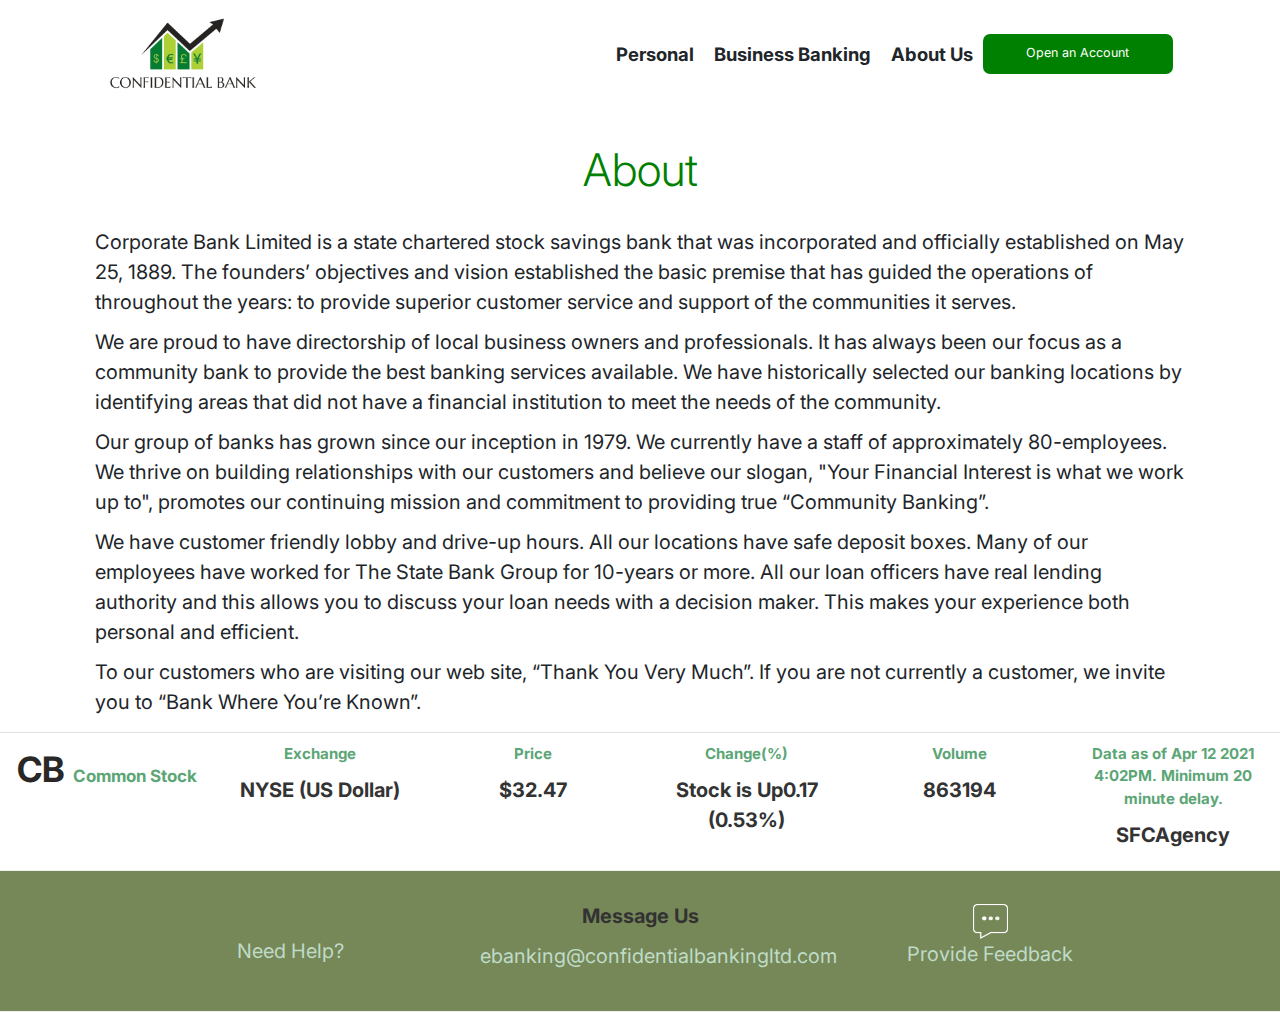
==== about.html @ 0e789600 "++" ====
<html lang="en">

<head>
    <meta charset="utf-8">
    <meta name="viewport" content="width=device-width, initial-scale=1">
    <title>Confidential Bank</title>
    <!-- bootstrap css files here -->
    <link rel="stylesheet" href="https://stackpath.bootstrapcdn.com/bootstrap/5.0.0-alpha2/css/bootstrap.min.css">
    <!-- Optional theme -->
    <link rel="icon" href="images/brandlogo.jpg">
    <link rel="preconnect" href="https://fonts.gstatic.com">
    <link href="https://fonts.googleapis.com/css2?family=Inter:wght@100;300;400;700;800&display=swap" rel="stylesheet">
    <link rel="stylesheet" href="https://unpkg.com/aos@next/dist/aos.css" />
    <link rel="stylesheet" href="stylesheet/index.css">
</head>

<body>
    <div class="container">
        <div class="row">
            <header>
                <nav class="navbar navbar-expand-lg justify-content-between py-4 navbar-light px-md-5">
                    <a class="navbar-brand brand-logo" href="#">
                        <img src="public/images/brandlogo.jpg" class="img-fluid">
                    </a>
                    <div class="justify-content-end d-md-flex">
                        <button class="navbar-toggler" type="button" data-toggle="collapse" data-target="#navbarSupportedContent" aria-controls="navbarSupportedContent" aria-expanded="false" aria-label="Toggle navigation">
                            <span class="navbar-toggler-icon"></span>
                          </button>

                        <div class="justify-content-end collapse navbar-collapse" id="navbarSupportedContent">
                            <ul class="navbar-nav desktop-navbar">
                                <li class="nav-item px-3">
                                    <a href="/personal.html"><b>Personal</b></a>
                                </li>
                                <li class="nav-item px-3">
                                    <a href="/business.html"><b>Business Banking</b></a>
                                </li>
                                <li class="nav-item px-3">
                                    <a href="/about.html"><b>About Us</b></a></a>
                                </li>
                            </ul>
                        </div>
                        <a href="#" class="btn btn-info btn-lg btn-account" data-toggle="modal" data-target="#myModal">Open an Account</a>
                    </div>
                </nav>
            </header>
        </div>
    </div>
    <div class="modal fade" id="myModal" role="dialog">
        <div class="modal-dialog">
            <div class="modal-content">
                <div class="modal-header">
                    <button type="button" class="close" data-dismiss="modal">×</button>
                    <h4 class="modal-title">If You Want to Open an Account, You’re in the Right Place</h4>
                </div>
                <div class="modal-body">
                    <p>Here, you’ll find everything you need, whether you want to spend easily, make saving a habit, grow investments, open a credit card, borrow for a large expense or take advantage of home equity.</p>
                    <h3 class="text-center"><a href="getstarted.html" style="background:green; border-radius:7px; padding:7px 15px 7px 15px; color:#fff;">Get Started</a></h3>
                </div>
                <div class="modal-footer">
                    <button type="button" class="btn btn-default" data-dismiss="modal">Close</button>
                </div>
            </div>
        </div>
    </div>
    <div class="container mt-5 py-2 px-4">
        <h1 class="text-center font-weight-bolder text-lg display-2" style="color:green;">About </h1>
        <div class="about-writeups mt-5">
            <div class="writeup-one">
                <p class="px-3">
                    Corporate Bank Limited is a state chartered stock savings bank that was incorporated and officially established on May 25, 1889. The founders’ objectives and vision established the basic premise that has guided the operations of throughout the years:
                    to provide superior customer service and support of the communities it serves.
                </p>
                <p class="px-3">
                    We are proud to have directorship of local business owners and professionals. It has always been our focus as a community bank to provide the best banking services available. We have historically selected our banking locations by identifying areas that
                    did not have a financial institution to meet the needs of the community.
                </p>
            </div>
            <div class="writeup-two">
                <p class="px-3">
                    Our group of banks has grown since our inception in 1979. We currently have a staff of approximately 80-employees. We thrive on building relationships with our customers and believe our slogan, "Your Financial Interest is what we work up to", promotes
                    our continuing mission and commitment to providing true “Community Banking”.
                </p>
                <p class="px-3">
                    We have customer friendly lobby and drive-up hours. All our locations have safe deposit boxes. Many of our employees have worked for The State Bank Group for 10-years or more. All our loan officers have real lending authority and this allows you to discuss
                    your loan needs with a decision maker. This makes your experience both personal and efficient.
                </p>
            </div>
            <div class="writeup-three">
                <p class="px-3">
                    To our customers who are visiting our web site, “Thank You Very Much”. If you are not currently a customer, we invite you to “Bank Where You’re Known”.
                </p>
            </div>
        </div>
    </div>
    <div class="row exchange-and-stock-section">
        <div class="d-block d-md-flex border-top">
            <div class="col-lg-2 border-left p-3" style="border-color: #EDEDED;">
                <p class="text-center">
                    <span class="lead" style="color:#2A2826; font-size:35px; font-weight:bold;">
                        CB
                        <span style="font-size:17px; color:#5CA676;
                        line-height:5px;">Common Stock</span>
                    </span>
                </p>
            </div>
            <div class="col-lg-2 border-left p-3" style="border-color: #EDEDED;">
                <p class="text-center"><span class="lead eas-lead">Exchange</span></p>
                <p class="text-center eas-sublead">NYSE (US Dollar)</p>
            </div>
            <div class="col-lg-2 border-left p-3" style="border-color: #EDEDED;">
                <p class="text-center"><span class="lead eas-lead"> Price</span></p>
                <p class="text-center eas-sublead">$32.47</p>
            </div>
            <div class="col-lg-2 border-left p-3" style="border-color: #EDEDED;">
                <p class="text-center"><span class="lead eas-lead">Change(%)</span></p>
                <p class="text-center eas-sublead">Stock is Up0.17 (0.53%)</p>
            </div>
            <div class="col-lg-2 border-left p-3" style="border-color: #EDEDED;">
                <p class="text-center"><span class="lead eas-lead">Volume</span></p>
                <p class="text-center eas-sublead">863194</p>
            </div>
            <div class="col-lg-2 border-left p-3">
                <p class="text-center"><span class="lead eas-lead">Data as of Apr 12 2021 4:02PM. Minimum 20 minute delay.</span></p>
                <p class="text-center eas-sublead">SFCAgency</p>
            </div>
        </div>
    </div>
    <div class="row">
        <div class="d-block d-md-flex justify-content-center py-4 align-items-center footer-second-down">
            <div class="col-md-3 mx-4 contact-item py-md-4">
                <br />
                <p class="text-center">Need Help?</p>
            </div>
            <div class="col-md-3 mx-4 contact-item py-md-4">
                <p class='text-center'>Message Us</p>
                <p class='text-center'>ebanking@confidentialbankingltd.com</p>
            </div>

            <div class="col-md-3 mx-4 contact-item d-flex flex-column align-items-center py-md-4">
                <img src="public/images/fw.png" class="img-fluid feedback-img" alt="feedback white" title="Feedback">
                <p class="text-center">Provide Feedback</a>
                </p>
            </div>
            </ul>
        </div>
    </div>
    <!-- Latest compiled and minified javascript -->
    <script src="https://stackpath.bootstrapcdn.com/bootstrap/5.0.0-alpha2/js/bootstrap.min.js "></script>
    <script src="https://unpkg.com/aos@next/dist/aos.js "></script>
    <script>
        AOS.init();
    </script>
</body>

</html>
---- stylesheet/index.css ----
*,
*::before,
*::after {
    border: 0;
    padding: 0;
    box-sizing: border-box;
}

html {
    font-size: 62.5%;
}

body {
    font-family: 'Inter', sans-serif;
    overflow-x: hidden;
    font-size: 20px;
}

a {
    text-decoration: none;
    color: inherit;
    font-size: 1.85rem;
}

.my-sidebar {
    margin-top: 20px;
}

.body {
    margin: 0 auto;
    width: 70%;
    clear: both;
}

.main-body {
    position: relative;
}

.brand-logo {
    width: 150px;
}

.desktop-navbar {
    align-items: center;
}

.btn-account {
    position: relative;
    border-radius: 7px;
    background: green;
    color: #fff;
    padding: 10px 20px 10px 20px;
    border: 0;
    outline: 0;
}

.btn-account:hover {
    background-color: white;
    color: green;
    border: 2px solid green;
}

.carousel-caption {
    color: green;
    background: #FFF;
    padding-top: 10px;
    padding-bottom: 10px;
    opacity: 0.85;
    top: 50%;
    bottom: initial;
}

.img-fit {
    min-width: 100%;
    height: auto;
}

.btn-login {
    background-color: green;
    color: #FFF;
}

.login-modal {
    position: absolute;
    top: 10px;
    left: 50px;
    border-radius: 7px;
    width: 200px;
    background: #FFF;
    opacity: 0.80;
    padding: 12px 12px 12px 12px;
}

.feature-img-rounded {
    width: 100px;
    height: 100px;
}

.exchange-and-stock-section {
    margin-top: 8.5rem 0;
}

.features-section {
    display: flex;
}

.features-section,
.more-features-section {
    margin: 8rem 0;
}

.more-feat-heading {
    font-weight: 600;
    line-height: 3.5rem;
    font-size: 20px;
}

.eas-lead {
    color: #5CA676;
    font-size: 15px;
    font-weight: bold;
}

.eas-sublead {
    color: #333333;
    font-weight: bold;
}

.footer-second-down {
    border-top: 1px solid #EDEDED;
    border-bottom: 1px solid #EDEDED;
    background-color: #556B2F;
    opacity: 0.80;
}

.feedback-img {
    height: 35px;
    width: 35px;
}

.cb-footer {
    background: #6B8E23;
    opacity: 0.80;
    border-color: #F1F1F1;
}

.cb-footer-top {
    color: #FFF;
}

.cb-footer-social {
    padding-left: 60px;
    padding-bottom: 20px;
}

.more-tools {
    color: green;
    font-weight: 500;
    font-family: 'Inter';
    text-transform: uppercase;
}

.contact-item p:nth-child(1) {
    color: black;
    font-weight: bold;
}

.contact-item p:nth-child(2) {
    color: #AFD3BC;
}

@media (max-width: 500px) {
    .carousel-inner {
        height: 70vh;
    }
    .features-section {
        display: block !important;
    }
    .more-features-section {
        flex-direction: column;
    }
    .img-fit {
        min-width: 100vw;
    }
}

#learnmore,
#learnmore2,
#learnmore3 {
    color: green;
}

.btn-account {
    height: 40px;
    width: 190px;
}

@media screen and (max-width: 480px) {
    #loginform {
        height: 150px;
    }
    #loginform input {
        width: 80px;
    }
    #loginform label {
        font-size: 17px;
    }
    #loginform button {
        position: relative;
        top: -145px;
        left: 85px;
        width: 100px;
    }
    #loginform button img {
        height: 40px;
    }
    .btn-account {
        height: auto;
        width: auto;
    }
}
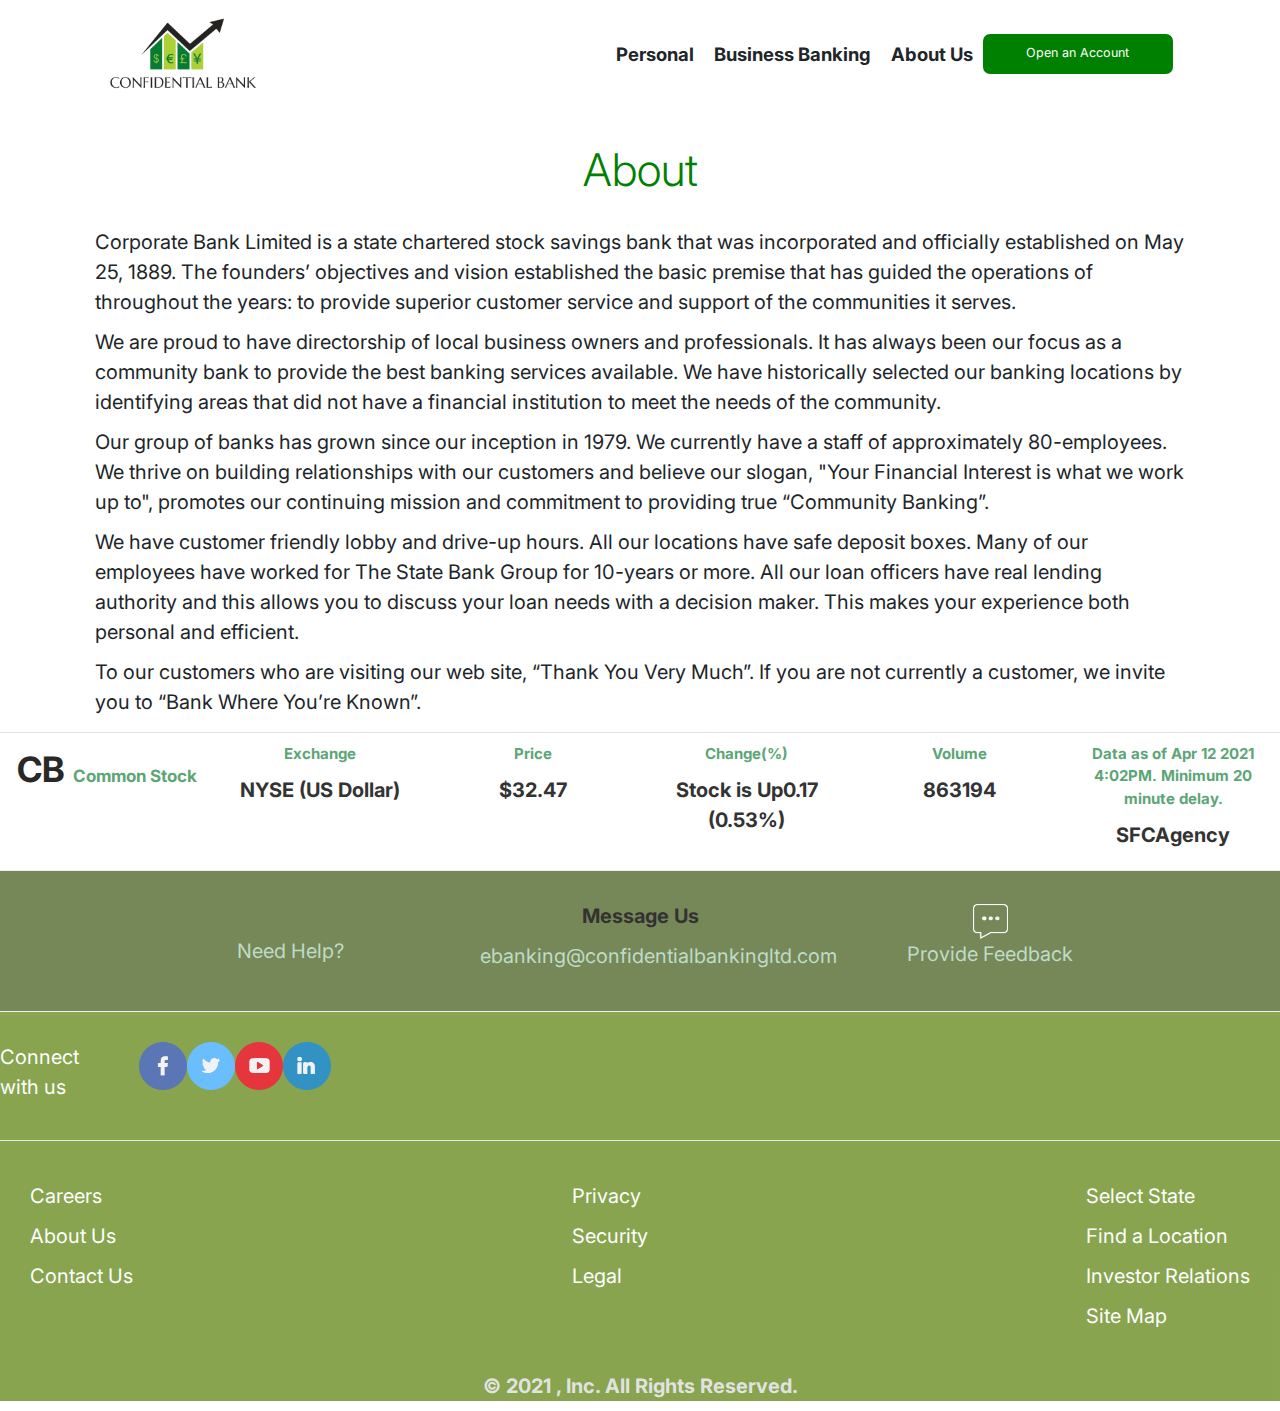
==== commit e7eca01d: "+++" ====
--- a/about.html
+++ b/about.html
@@ -55,7 +55,7 @@
                 </div>
                 <div class="modal-body">
                     <p>Here, you’ll find everything you need, whether you want to spend easily, make saving a habit, grow investments, open a credit card, borrow for a large expense or take advantage of home equity.</p>
-                    <h3 class="text-center"><a href="getstarted.html" style="background:green; border-radius:7px; padding:7px 15px 7px 15px; color:#fff;">Get Started</a></h3>
+                    <h3 class="text-center"><a href="registration.html" style="background:green; border-radius:7px; padding:7px 15px 7px 15px; color:#fff;">Get Started</a></h3>
                 </div>
                 <div class="modal-footer">
                     <button type="button" class="btn btn-default" data-dismiss="modal">Close</button>
@@ -145,6 +145,37 @@
             </ul>
         </div>
     </div>
+    <footer class="cb-footer">
+        <div class="cb-footer-top d-md-flex border-bottom py-5 pl-5">
+            <span>Connect <br> with us</span>
+            <ul class="nav nav-pills cb-footer-social">
+                <li><img src="public/images/fb.png" alt=" facebook icon" title="Facebook"></li>
+                <li><img src="public/images/tw.png" alt=" twitter icon" title="Twitter"></li>
+                <li><img src="public/images/yi.png" alt=" youtube icon" title="Unitary Youtube"></li>
+                <li><img src="public/images/li.png" alt=" linkedin" title=" LinkedIN"></li>
+            </ul>
+        </div>
+        <div class="d-md-flex m-5 cb-footer-links justify-content-lg-between">
+            <div class="company mt-3">
+                <p>Careers</p>
+                <p>About Us</p>
+                <p>Contact Us</p>
+            </div>
+            <div class="more-info mt-3">
+                <p>Privacy</p>
+                <p>Security</p>
+                <p>Legal</p>
+            </div>
+            <div class="unpopular mt-3">
+                <p>Select State</p>
+                <p>Find a Location</p>
+                <p>Investor Relations</p>
+                <p>Site Map</p>
+            </div>
+        </div>
+        <p class="text-center " style="color:#F9F9F9; margin-top:30px; "></p>
+        <p class="text-center " style="font-weight:bold; color:#DCDCDC; ">© 2021 , Inc. All Rights Reserved.</p>
+    </footer>
     <!-- Latest compiled and minified javascript -->
     <script src="https://stackpath.bootstrapcdn.com/bootstrap/5.0.0-alpha2/js/bootstrap.min.js "></script>
     <script src="https://unpkg.com/aos@next/dist/aos.js "></script>
--- a/stylesheet/index.css
+++ b/stylesheet/index.css
@@ -196,6 +196,9 @@
 }
 
 @media screen and (max-width: 480px) {
+    .main-content {
+        font-size: 16px;
+    }
     #loginform {
         height: 150px;
     }
@@ -218,4 +221,49 @@
         height: auto;
         width: auto;
     }
+}
+
+.main-content {
+    min-height: 50vh;
+    max-width: 1000px;
+    border-radius: 10px;
+    box-shadow: 0px 1px 8px 5px rgb(212 212 245 / 41%);
+    font-size: 18px;
+}
+
+.prev,
+.continue {
+    width: 120px;
+    height: 40px;
+}
+
+.phase {
+    display: none;
+}
+
+.main-content input {
+    font-size: 18px;
+}
+
+.prev {
+    background-color: #33333369;
+    color: #333333;
+}
+
+.continue {
+    background-color: green;
+    color: white;
+}
+
+input:focus,
+input:active {
+    border: none;
+}
+
+.cb-footer-links {
+    color: white;
+}
+
+input {
+    outline: none;
 }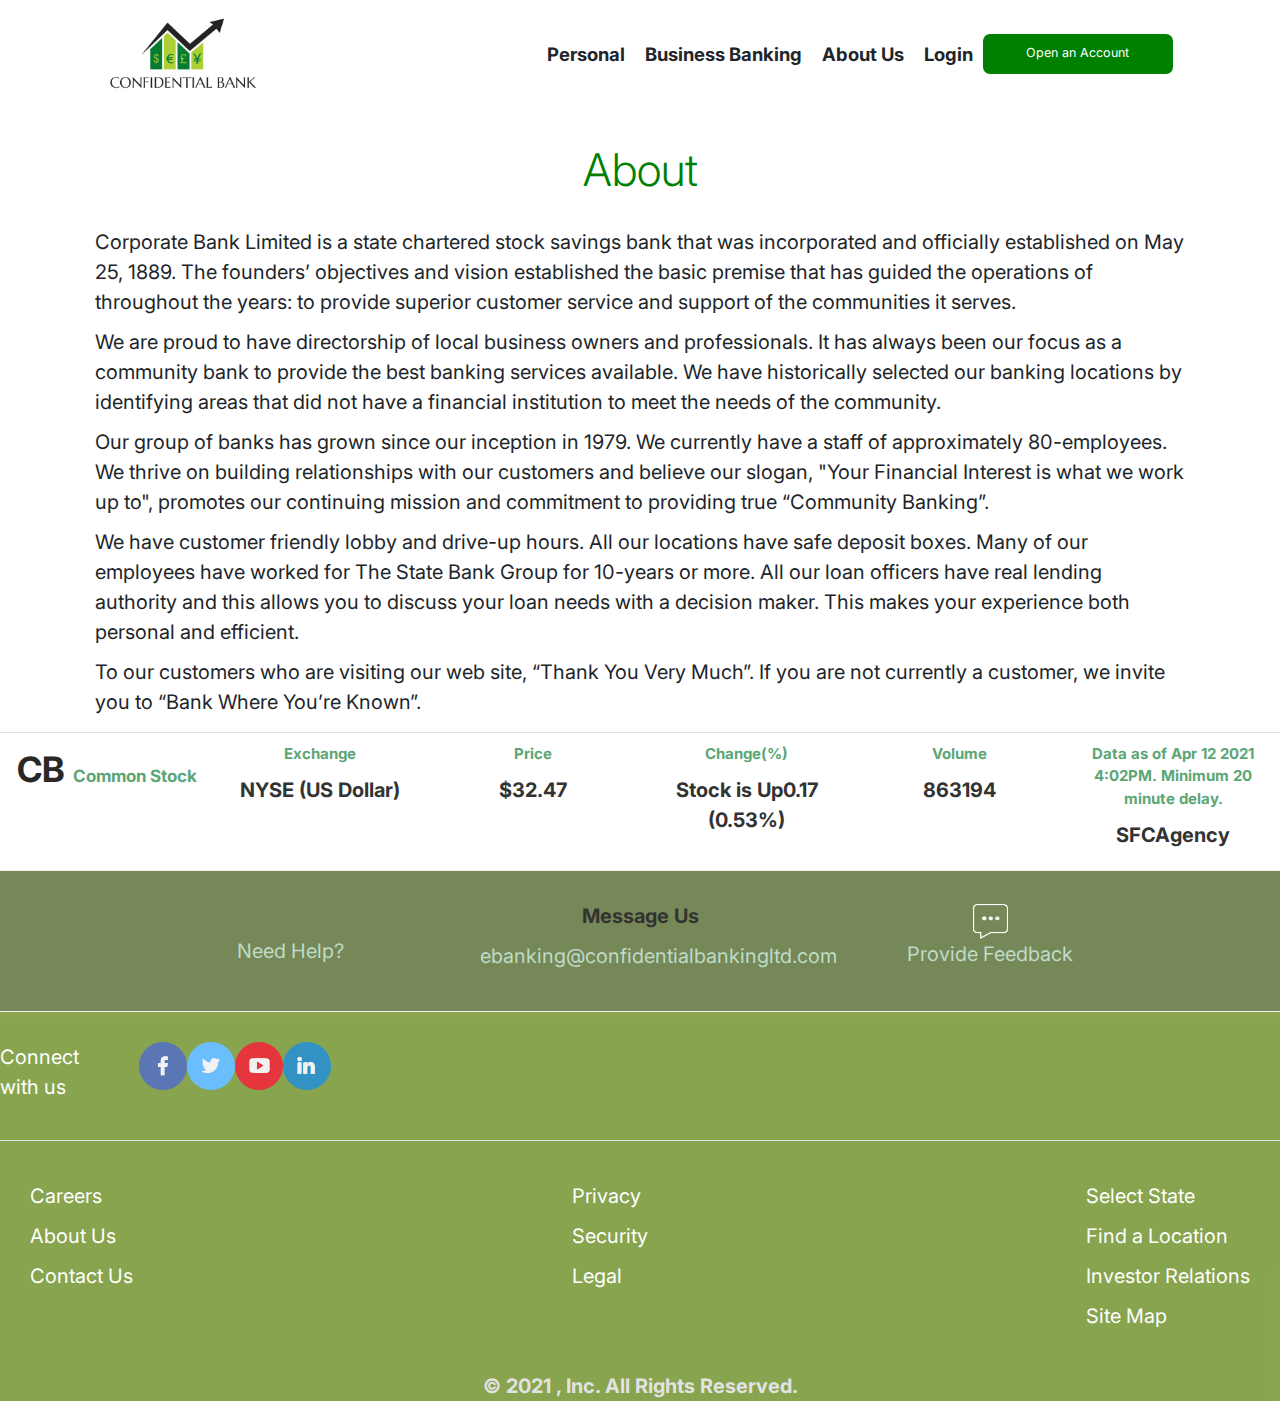
==== commit ada76587: "++" ====
--- a/about.html
+++ b/about.html
@@ -19,7 +19,7 @@
         <div class="row">
             <header>
                 <nav class="navbar navbar-expand-lg justify-content-between py-4 navbar-light px-md-5">
-                    <a class="navbar-brand brand-logo" href="#">
+                    <a class="navbar-brand brand-logo" href="/">
                         <img src="public/images/brandlogo.jpg" class="img-fluid">
                     </a>
                     <div class="justify-content-end d-md-flex">
@@ -37,6 +37,9 @@
                                 </li>
                                 <li class="nav-item px-3">
                                     <a href="/about.html"><b>About Us</b></a></a>
+                                </li>
+                                <li class="nav-item px-3">
+                                    <a href="/login.html"><b>Login</b></a>
                                 </li>
                             </ul>
                         </div>
--- a/stylesheet/index.css
+++ b/stylesheet/index.css
@@ -58,6 +58,7 @@
     background-color: white;
     color: green;
     border: 2px solid green;
+    width: 200px;
 }
 
 .carousel-caption {
@@ -199,24 +200,6 @@
     .main-content {
         font-size: 16px;
     }
-    #loginform {
-        height: 150px;
-    }
-    #loginform input {
-        width: 80px;
-    }
-    #loginform label {
-        font-size: 17px;
-    }
-    #loginform button {
-        position: relative;
-        top: -145px;
-        left: 85px;
-        width: 100px;
-    }
-    #loginform button img {
-        height: 40px;
-    }
     .btn-account {
         height: auto;
         width: auto;
